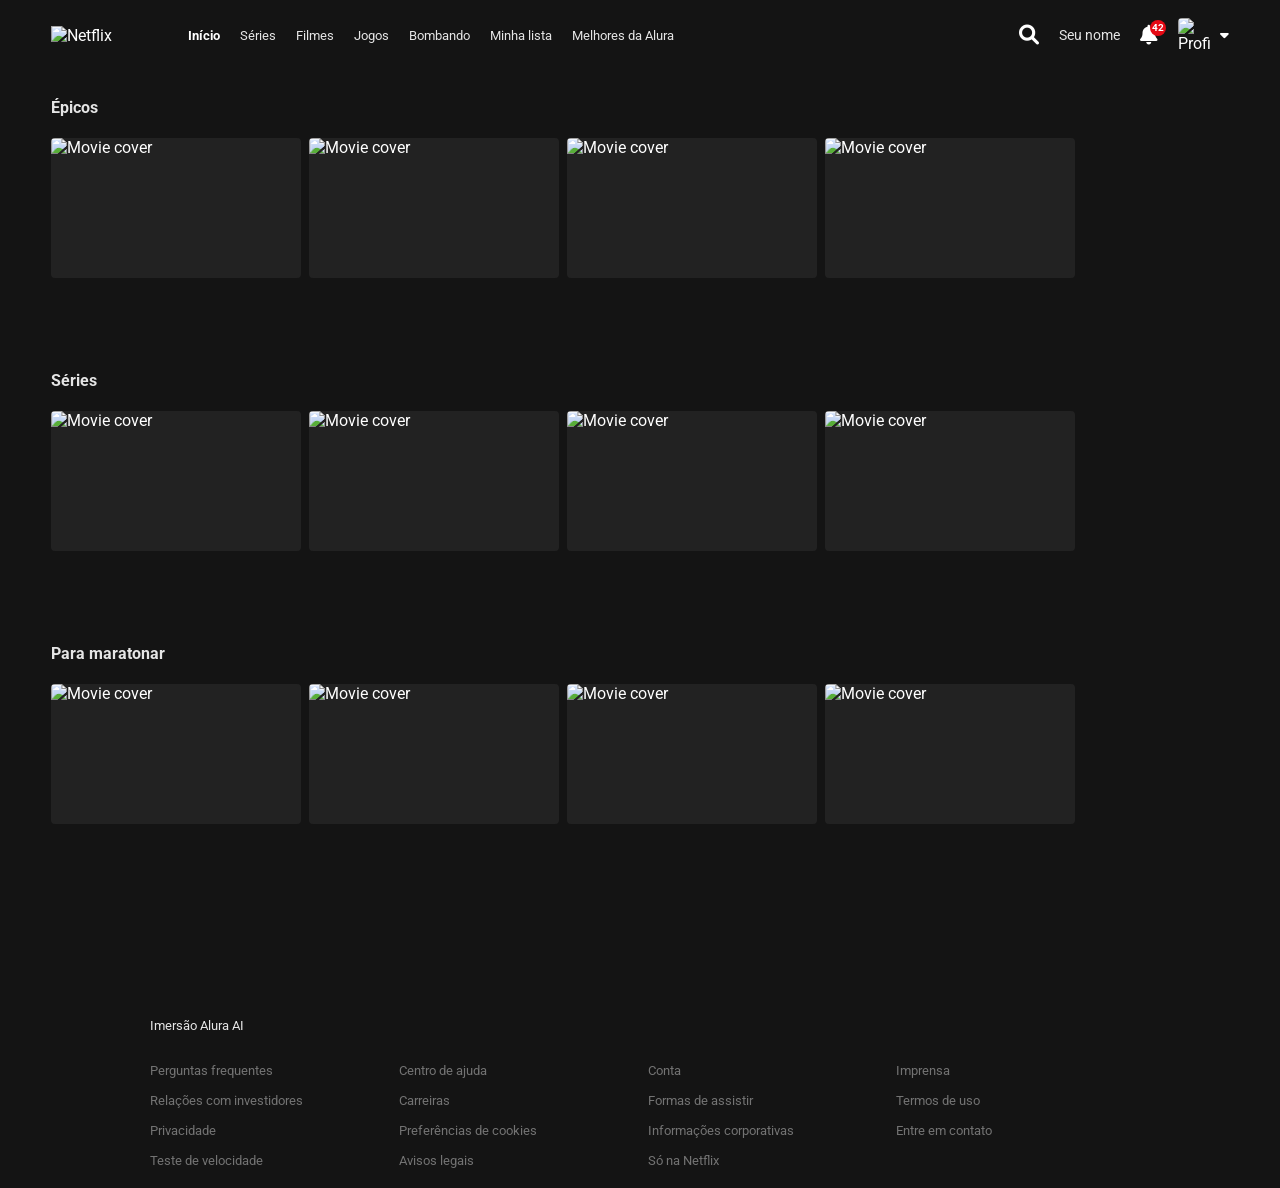
==== netflix-plataform-main/netflix-plataform-main/catalogo/catalogo.html @ cb0af241 "Primeiro commit" ====
<!DOCTYPE html>
<html lang="pt-BR">

<head>
    <meta charset="UTF-8">
    <meta name="viewport" content="width=device-width, initial-scale=1.0">
    <title>Netflix Clone</title>
    <link rel="stylesheet" href="catalogo.css">
    <link href="https://cdnjs.cloudflare.com/ajax/libs/font-awesome/6.0.0/css/all.min.css" rel="stylesheet">
    <link href="https://fonts.googleapis.com/css2?family=Roboto:wght@300;400;500;700&display=swap" rel="stylesheet">
</head>

<body>
    <!-- Navbar -->
    <header class="navbar" id="navbar">
        <div class="navbar-left">
            <img class="logo" src="https://upload.wikimedia.org/wikipedia/commons/0/08/Netflix_2015_logo.svg"
                alt="Netflix">
            <nav>
                <ul class="nav-links">
                    <li><a href="https://www.alura.com.br/" class="active">Início</a></li>
                    <li><a href="https://www.alura.com.br/">Séries</a></li>
                    <li><a href="https://www.alura.com.br/">Filmes</a></li>
                    <li><a href="https://www.alura.com.br/">Jogos</a></li>
                    <li><a href="https://www.alura.com.br/">Bombando</a></li>
                    <li><a href="https://www.alura.com.br/">Minha lista</a></li>
                    <li><a href="https://www.alura.com.br/">Melhores da Alura</a></li>
                </ul>
            </nav>
        </div>
        <div class="navbar-right">
            <i class="fas fa-search icon"></i>
            <a href="../index.html" class="kids-link" id="perfil-nome">Seu nome</a>
            <div class="nav-notification">
                <i class="fas fa-bell icon"></i>
                <span class="notification-badge">42</span>
            </div>
            <a href="../index.html" class="profile-menu" style="text-decoration: none; color: inherit;">
                <img class="profile-icon" id="perfil-img" src="https://upload.wikimedia.org/wikipedia/commons/0/0b/Netflix-avatar.png"
                    alt="Profile">
                <i class="fas fa-caret-down icon" style="font-size: 14px; margin-left: 5px;"></i>
            </a>
        </div>
    </header>

    <!-- Sliders Container -->
    <main class="sliders-container" id="main-content">
        <!-- Javascript will inject the rows here -->
    </main>

    <!-- Footer -->
    <footer>
        <div class="footer-content">
            <a href="https://www.alura.com.br/" target="_blank">
                <p>Imersão Alura AI</p>
            </a>
            <ul class="footer-links">
                <li><a href="https://www.alura.com.br/" target="_blank">Perguntas frequentes</a></li>
                <li><a href="https://www.alura.com.br/" target="_blank">Centro de ajuda</a></li>
                <li><a href="https://www.alura.com.br/" target="_blank">Conta</a></li>
                <li><a href="https://www.alura.com.br/" target="_blank">Imprensa</a></li>
                <li><a href="https://www.alura.com.br/" target="_blank">Relações com investidores</a></li>
                <li><a href="https://www.alura.com.br/" target="_blank">Carreiras</a></li>
                <li><a href="https://www.alura.com.br/" target="_blank">Formas de assistir</a></li>
                <li><a href="https://www.alura.com.br/" target="_blank">Termos de uso</a></li>
                <li><a href="https://www.alura.com.br/" target="_blank">Privacidade</a></li>
                <li><a href="https://www.alura.com.br/" target="_blank">Preferências de cookies</a></li>
                <li><a href="https://www.alura.com.br/" target="_blank">Informações corporativas</a></li>
                <li><a href="https://www.alura.com.br/" target="_blank">Entre em contato</a></li>
                <li><a href="https://www.alura.com.br/" target="_blank">Teste de velocidade</a></li>
                <li><a href="https://www.alura.com.br/" target="_blank">Avisos legais</a></li>
                <li><a href="https://www.alura.com.br/" target="_blank">Só na Netflix</a></li>
            </ul>
        </div>
    </footer>

        <script type="module" src="js/main.js"></script>
        <script>
            // Exibe o perfil ativo salvo no localStorage
            const perfil = JSON.parse(localStorage.getItem('activeProfile'));
            if (perfil) {
                const nomeEl = document.getElementById('perfil-nome');
                const imgEl = document.getElementById('perfil-img');
                if (nomeEl) nomeEl.textContent = perfil.name;
                if (imgEl) {
                    imgEl.src = perfil.img;
                    imgEl.alt = perfil.name;
                }
            }
        </script>
</body>

</html>
---- netflix-plataform-main/netflix-plataform-main/catalogo/catalogo.css ----
:root {
    --netflix-red: #E50914;
    --dark-bg: #141414;
    --text-color: #ffffff;
}

* {
    margin: 0;
    padding: 0;
    box-sizing: border-box;
}

body {
    font-family: 'Roboto', 'Helvetica Neue', Helvetica, Arial, sans-serif;
    background-color: var(--dark-bg);
    color: var(--text-color);
    overflow-x: hidden;
}

a {
    text-decoration: none;
    color: #e5e5e5;
    transition: color 0.3s;
}

a:hover {
    color: #b3b3b3;
}

/* Navbar */
.navbar {
    position: fixed;
    top: 0;
    width: 100%;
    display: flex;
    justify-content: space-between;
    align-items: center;
    padding: 0 4%;
    height: 70px;
    z-index: 1000;
    background-color: var(--dark-bg);
}

.navbar-left,
.navbar-right {
    display: flex;
    align-items: center;
    gap: 20px;
}

.logo {
    width: 92px;
    margin-right: 25px;
    cursor: pointer;
}

.nav-links {
    list-style: none;
    display: flex;
    gap: 20px;
    font-size: 13px;
}

.nav-links .active {
    font-weight: bold;
    color: white;
}

.icon {
    font-size: 20px;
    cursor: pointer;
}

.kids-link {
    font-size: 14px;
}

.nav-notification {
    position: relative;
    cursor: pointer;
}

.notification-badge {
    position: absolute;
    top: -5px;
    right: -8px;
    background-color: var(--netflix-red);
    color: white;
    font-size: 10px;
    font-weight: bold;
    border-radius: 50%;
    width: 16px;
    height: 16px;
    display: flex;
    justify-content: center;
    align-items: center;
}

.profile-menu {
    display: flex;
    align-items: center;
    gap: 5px;
    cursor: pointer;
}

.profile-icon {
    width: 32px;
    border-radius: 4px;
}

/* Sliders */
.sliders-container {
    padding: 0 4%;
    padding-top: 100px;
    /* Space for navbar */
    position: relative;
    z-index: 3;
    padding-bottom: 100px;
}

.slider-section {
    margin-bottom: 3.5vw;
}

.slider-header {
    display: flex;
    justify-content: space-between;
    align-items: flex-end;
    margin-bottom: 12px;
}

.slider-title {
    font-size: 1.25vw;
    font-weight: bold;
    color: #e5e5e5;
    line-height: 1.25vw;
}

.slider-indicators {
    display: flex;
    gap: 2px;
    margin-bottom: 4px;
}

.slider-indicators div {
    width: 12px;
    height: 2px;
    background-color: #4d4d4d;
}

.slider-indicators div.active {
    background-color: #aaa;
}

.movie-row {
    display: flex;
    gap: 8px;
    /* Small gap between movie cards */
    overflow-x: visible;
    /* Let the expanded cards paint outside this box vertically */
    padding: 10px 4% 50px 4%;
    /* Added bottom padding to hold the expanding modal */
    margin: 0 -4%;
    /* Pull edges back out so we don't double up padding from container */
    scroll-behavior: smooth;
    -ms-overflow-style: none;
    scrollbar-width: none;
}

.movie-row::-webkit-scrollbar {
    display: none;
}

.movie-card {
    min-width: 250px;
    width: 250px;
    height: 140px;
    background-color: #222;
    border-radius: 4px;
    cursor: pointer;
    transition: transform 0.3s cubic-bezier(0.25, 0.46, 0.45, 0.94) 0s, border-radius 0.3s 0s, z-index 0s 0.3s, box-shadow 0.3s 0s;
    position: relative;
    z-index: 1;
    transform-origin: center center;
    /* Default origin */
}

/* Modifiers applied by JavaScript to prevent edge clipping */
.movie-card.origin-left {
    transform-origin: left center;
}

.movie-card.origin-right {
    transform-origin: right center;
}

.movie-card:hover {
    transform: scale(1.6) translateY(-5%);
    /* Reduced vertical translation since container has more padding */
    z-index: 99;
    border-radius: 6px;
    box-shadow: 0 10px 40px rgba(0, 0, 0, 0.9);
    transition: transform 0.3s cubic-bezier(0.25, 0.46, 0.45, 0.94) 0.6s, border-radius 0.3s 0.6s, box-shadow 0.3s 0.6s, z-index 0s 0s;
}

.movie-card img {
    position: absolute;
    top: 0;
    left: 0;
    width: 100%;
    height: 100%;
    object-fit: cover;
    border-radius: 4px;
    transition: opacity 0.3s ease, border-radius 0.3s;
    z-index: 2;
}

.movie-card iframe {
    position: absolute;
    top: 0;
    left: 0;
    width: 100%;
    height: 100%;
    opacity: 0;
    border-radius: 4px;
    transition: opacity 0.3s ease, border-radius 0.3s;
    pointer-events: none;
    z-index: 1;
}

.movie-card iframe.playing {
    opacity: 1;
    z-index: 3;
    border-radius: 6px 6px 0 0;
}

.movie-card:hover img {
    border-radius: 6px 6px 0 0;
    transition: border-radius 0s 0.6s;
}

.movie-card img.playing-video {
    opacity: 0;
}

/* Card Details Modal */
.card-details {
    position: absolute;
    top: 100%;
    left: 0;
    width: 100%;
    background-color: #181818;
    border-bottom-left-radius: 6px;
    border-bottom-right-radius: 6px;
    padding: 18px 16px;
    opacity: 0;
    visibility: hidden;
    transition: opacity 0.3s 0s, visibility 0.3s 0s;
    box-shadow: 0 15px 30px rgba(0, 0, 0, 0.9);
    display: flex;
    flex-direction: column;
    gap: 12px;
    z-index: 2;
    cursor: default;
}

.movie-card:hover .card-details {
    opacity: 1;
    visibility: visible;
    transition: opacity 0.2s 0.6s, visibility 0s 0.6s;
}

.details-buttons {
    display: flex;
    justify-content: space-between;
    align-items: center;
}

.left-buttons,
.right-buttons {
    display: flex;
    gap: 8px;
}

.btn-icon {
    width: 32px;
    height: 32px;
    border-radius: 50%;
    background-color: #2b2b2b;
    border: 1px solid rgba(255, 255, 255, 0.5);
    color: white;
    display: flex;
    justify-content: center;
    align-items: center;
    cursor: pointer;
    font-size: 14px;
    transition: border-color 0.2s, background-color 0.2s;
}

.btn-icon:hover {
    border-color: white;
    background-color: rgba(255, 255, 255, 0.2);
}

.btn-play-icon {
    background-color: white;
    color: black;
    border: none;
}

.btn-play-icon:hover {
    background-color: #e6e6e6;
}

.btn-play-icon i {
    margin-left: 2px;
}

.details-info {
    display: flex;
    align-items: center;
    gap: 8px;
    font-size: 11px;
    font-weight: bold;
}

.match-score {
    color: #46d369;
}

.age-badge {
    background-color: transparent;
    border: 1px solid rgba(255, 255, 255, 0.4);
    color: white;
    padding: 1px 3px;
    border-radius: 2px;
    font-family: Arial, sans-serif;
}

.age-badge.red-accent {
    background-color: #d32f2f;
    border: none;
    font-weight: bold;
}

.resolution {
    border: 1px solid rgba(255, 255, 255, 0.4);
    padding: 1px 3px;
    border-radius: 2px;
    color: rgba(255, 255, 255, 0.9);
}

.duration {
    color: rgba(255, 255, 255, 0.9);
}

.details-tags {
    display: flex;
    gap: 6px;
    font-size: 11px;
    color: rgba(255, 255, 255, 0.9);
    margin-top: 4px;
}

.details-tags span:not(:last-child)::after {
    content: "•";
    color: #666;
    margin-left: 6px;
}

/* Badges */
.badge-top10 {
    position: absolute;
    top: 0;
    right: 0;
    width: 22px;
    height: 28px;
    background-color: var(--netflix-red);
    color: white;
    display: flex;
    flex-direction: column;
    justify-content: center;
    align-items: center;
    font-weight: bold;
    z-index: 4;
    border-bottom-left-radius: 2px;
    box-shadow: -2px 2px 4px rgba(0, 0, 0, 0.5);
    font-family: 'Helvetica Neue', Helvetica, Arial, sans-serif;
}

.badge-top10 span.top {
    font-size: 7px;
    letter-spacing: 0.5px;
    line-height: 8px;
}

.badge-top10 span.number {
    font-size: 13px;
    line-height: 13px;
}

.badge-bottom {
    position: absolute;
    bottom: 8px;
    left: 50%;
    transform: translateX(-50%);
    padding: 2px 4px;
    font-size: 10px;
    font-weight: bold;
    border-radius: 2px;
    z-index: 4;
    white-space: nowrap;
    text-transform: uppercase;
}

.movie-card.has-progress .badge-bottom {
    bottom: 12px;
}

.badge-bottom.red {
    background-color: var(--netflix-red);
    color: white;
}

.badge-bottom.white {
    background-color: white;
    color: black;
}

/* Progress bar */
.progress-bar-container {
    position: absolute;
    bottom: 0;
    left: 0;
    width: 100%;
    height: 4px;
    background-color: rgba(100, 100, 100, 0.7);
    z-index: 5;
    border-bottom-left-radius: 4px;
    border-bottom-right-radius: 4px;
}

.progress-value {
    height: 100%;
    background-color: var(--netflix-red);
    border-bottom-left-radius: 4px;
}

/* Mobile adjustments */
@media (max-width: 768px) {
    .nav-links {
        display: none;
    }

    .movie-card {
        min-width: 200px;
        width: 200px;
        height: 112px;
    }

    .slider-title {
        font-size: 4vw;
        line-height: 4.5vw;
    }
}

/* Footer */
footer {
    padding: 0 4%;
    color: #737373;
    font-size: 13px;
    margin-bottom: 20px;
}

.footer-content {
    max-width: 980px;
    margin: 0 auto;
}

.footer-content p {
    margin-bottom: 30px;
}

.footer-links {
    list-style: none;
    display: grid;
    grid-template-columns: repeat(4, 1fr);
    grid-gap: 15px;
}

.footer-links a {
    color: #737373;
}

.footer-links a:hover {
    text-decoration: underline;
}

@media (max-width: 768px) {
    .footer-links {
        grid-template-columns: repeat(2, 1fr);
    }
}
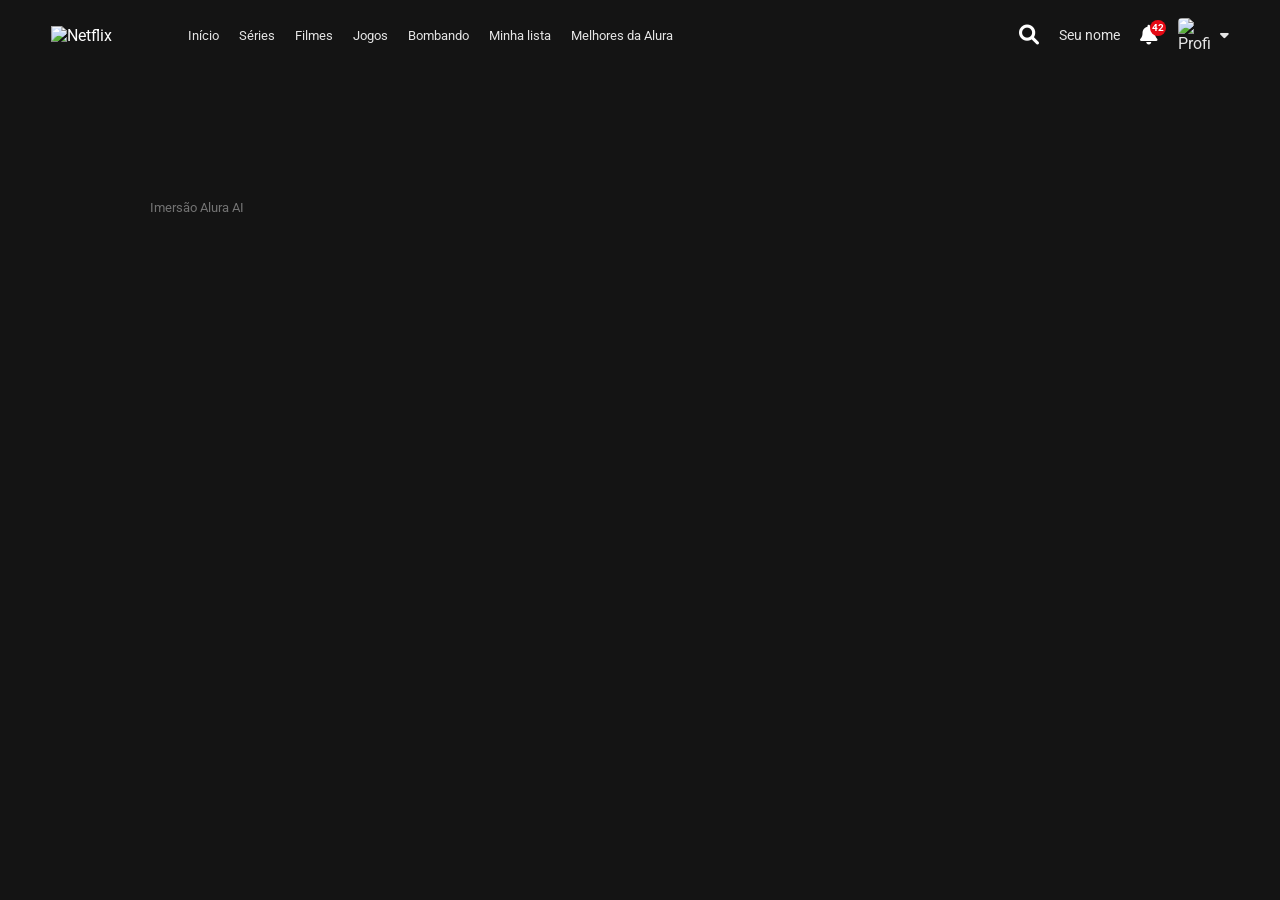
==== commit a02a7c2f: "correções" ====
--- a/netflix-plataform-main/netflix-plataform-main/catalogo/catalogo.html
+++ b/netflix-plataform-main/netflix-plataform-main/catalogo/catalogo.html
@@ -11,83 +11,58 @@
 </head>
 
 <body>
-    <!-- Navbar -->
     <header class="navbar" id="navbar">
         <div class="navbar-left">
-            <img class="logo" src="https://upload.wikimedia.org/wikipedia/commons/0/08/Netflix_2015_logo.svg"
-                alt="Netflix">
+            <img class="logo" src="https://upload.wikimedia.org/wikipedia/commons/0/08/Netflix_2015_logo.svg" alt="Netflix">
             <nav>
                 <ul class="nav-links">
-                    <li><a href="https://www.alura.com.br/" class="active">Início</a></li>
-                    <li><a href="https://www.alura.com.br/">Séries</a></li>
-                    <li><a href="https://www.alura.com.br/">Filmes</a></li>
-                    <li><a href="https://www.alura.com.br/">Jogos</a></li>
-                    <li><a href="https://www.alura.com.br/">Bombando</a></li>
-                    <li><a href="https://www.alura.com.br/">Minha lista</a></li>
-                    <li><a href="https://www.alura.com.br/">Melhores da Alura</a></li>
+                    <li><a href="#">Início</a></li>
+                    <li><a href="#">Séries</a></li>
+                    <li><a href="#">Filmes</a></li>
+                    <li><a href="#">Jogos</a></li>
+                    <li><a href="#">Bombando</a></li>
+                    <li><a href="#">Minha lista</a></li>
+                    <li><a href="#">Melhores da Alura</a></li>
                 </ul>
             </nav>
         </div>
+
         <div class="navbar-right">
             <i class="fas fa-search icon"></i>
-            <a href="../index.html" class="kids-link" id="perfil-nome">Seu nome</a>
+            <a href="../../../index.html" class="kids-link" id="perfil-nome">Seu nome</a>
             <div class="nav-notification">
                 <i class="fas fa-bell icon"></i>
                 <span class="notification-badge">42</span>
             </div>
-            <a href="../index.html" class="profile-menu" style="text-decoration: none; color: inherit;">
-                <img class="profile-icon" id="perfil-img" src="https://upload.wikimedia.org/wikipedia/commons/0/0b/Netflix-avatar.png"
-                    alt="Profile">
+            <a href="../../../index.html" class="profile-menu">
+                <img class="profile-icon" id="perfil-img" src="https://upload.wikimedia.org/wikipedia/commons/0/0b/Netflix-avatar.png" alt="Profile">
                 <i class="fas fa-caret-down icon" style="font-size: 14px; margin-left: 5px;"></i>
             </a>
         </div>
     </header>
 
-    <!-- Sliders Container -->
-    <main class="sliders-container" id="main-content">
-        <!-- Javascript will inject the rows here -->
-    </main>
+    <main class="sliders-container" id="main-content"></main>
 
-    <!-- Footer -->
     <footer>
         <div class="footer-content">
-            <a href="https://www.alura.com.br/" target="_blank">
-                <p>Imersão Alura AI</p>
-            </a>
-            <ul class="footer-links">
-                <li><a href="https://www.alura.com.br/" target="_blank">Perguntas frequentes</a></li>
-                <li><a href="https://www.alura.com.br/" target="_blank">Centro de ajuda</a></li>
-                <li><a href="https://www.alura.com.br/" target="_blank">Conta</a></li>
-                <li><a href="https://www.alura.com.br/" target="_blank">Imprensa</a></li>
-                <li><a href="https://www.alura.com.br/" target="_blank">Relações com investidores</a></li>
-                <li><a href="https://www.alura.com.br/" target="_blank">Carreiras</a></li>
-                <li><a href="https://www.alura.com.br/" target="_blank">Formas de assistir</a></li>
-                <li><a href="https://www.alura.com.br/" target="_blank">Termos de uso</a></li>
-                <li><a href="https://www.alura.com.br/" target="_blank">Privacidade</a></li>
-                <li><a href="https://www.alura.com.br/" target="_blank">Preferências de cookies</a></li>
-                <li><a href="https://www.alura.com.br/" target="_blank">Informações corporativas</a></li>
-                <li><a href="https://www.alura.com.br/" target="_blank">Entre em contato</a></li>
-                <li><a href="https://www.alura.com.br/" target="_blank">Teste de velocidade</a></li>
-                <li><a href="https://www.alura.com.br/" target="_blank">Avisos legais</a></li>
-                <li><a href="https://www.alura.com.br/" target="_blank">Só na Netflix</a></li>
-            </ul>
+            <p>Imersão Alura AI</p>
         </div>
     </footer>
 
-        <script type="module" src="js/main.js"></script>
-        <script>
-            // Exibe o perfil ativo salvo no localStorage
-            const perfil = JSON.parse(localStorage.getItem('activeProfile'));
-            if (perfil) {
-                const nomeEl = document.getElementById('perfil-nome');
-                const imgEl = document.getElementById('perfil-img');
-                if (nomeEl) nomeEl.textContent = perfil.name;
-                if (imgEl) {
-                    imgEl.src = perfil.img;
-                    imgEl.alt = perfil.name;
-                }
+    <script type="module" src="../js/main.js"></script>
+
+    <script>
+        const perfil = JSON.parse(localStorage.getItem('activeProfile'));
+        if (perfil) {
+            const nomeEl = document.getElementById('perfil-nome');
+            const imgEl = document.getElementById('perfil-img');
+            if (nomeEl) nomeEl.textContent = perfil.name;
+            if (imgEl) {
+                imgEl.src = perfil.img;
+                imgEl.alt = perfil.name;
             }
-        </script>
+        }
+    </script>
 </body>
 
 </html>
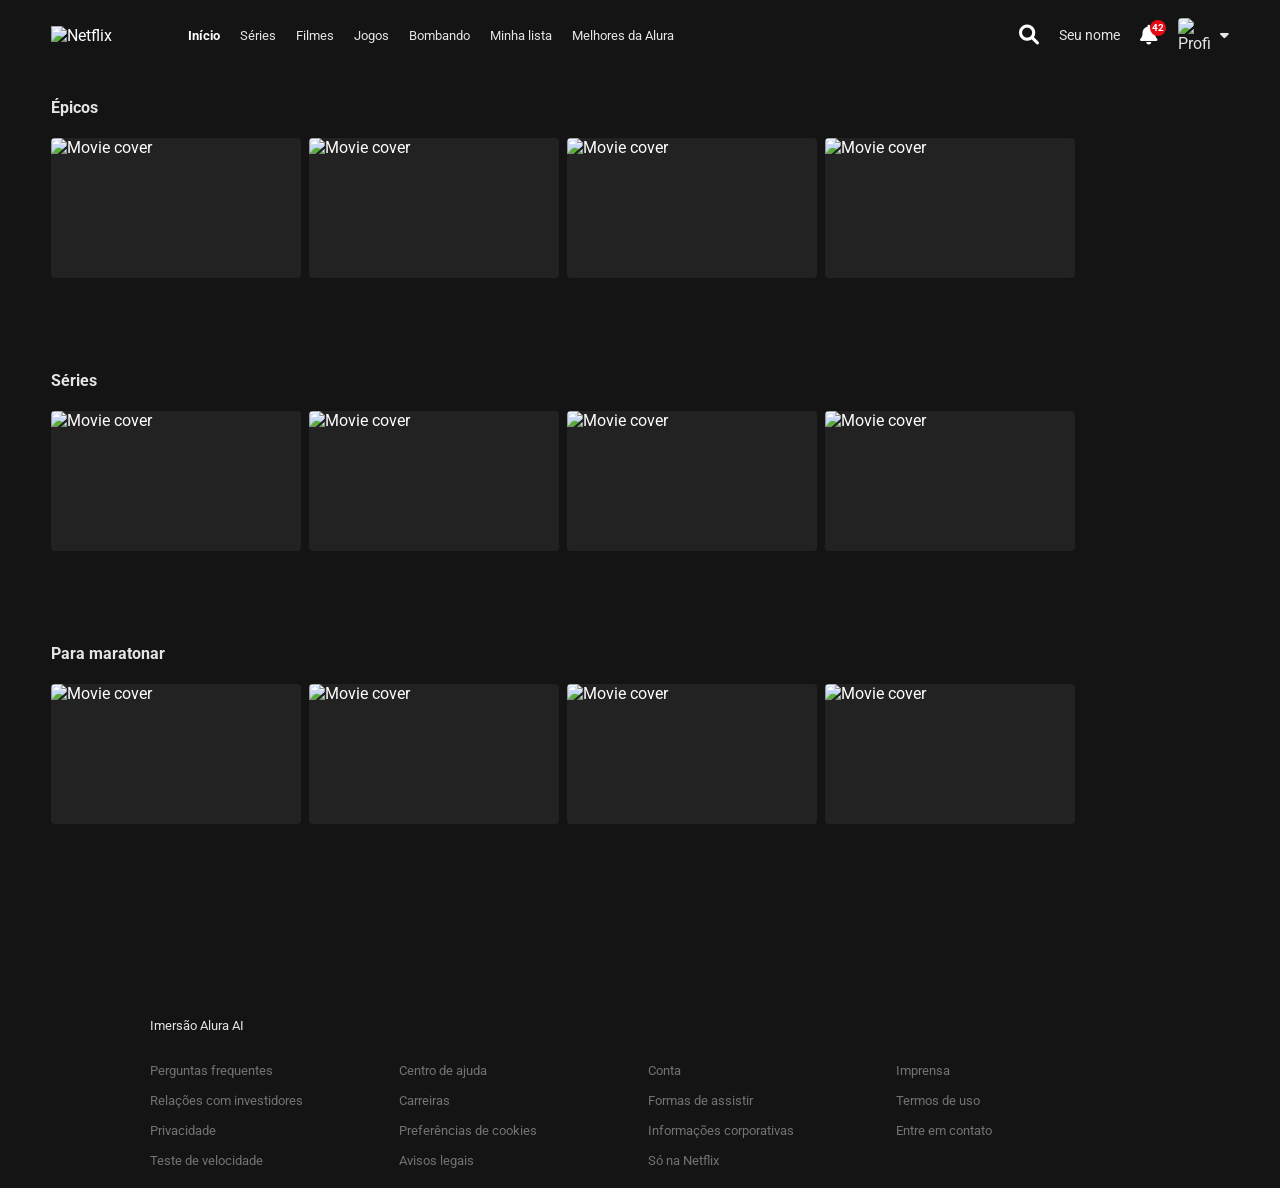
==== commit 80508d2e: "atualização" ====
--- a/netflix-plataform-main/netflix-plataform-main/catalogo/catalogo.html
+++ b/netflix-plataform-main/netflix-plataform-main/catalogo/catalogo.html
@@ -13,16 +13,17 @@
 <body>
     <header class="navbar" id="navbar">
         <div class="navbar-left">
-            <img class="logo" src="https://upload.wikimedia.org/wikipedia/commons/0/08/Netflix_2015_logo.svg" alt="Netflix">
+            <img class="logo" src="https://upload.wikimedia.org/wikipedia/commons/0/08/Netflix_2015_logo.svg"
+                alt="Netflix">
             <nav>
                 <ul class="nav-links">
-                    <li><a href="#">Início</a></li>
-                    <li><a href="#">Séries</a></li>
-                    <li><a href="#">Filmes</a></li>
-                    <li><a href="#">Jogos</a></li>
-                    <li><a href="#">Bombando</a></li>
-                    <li><a href="#">Minha lista</a></li>
-                    <li><a href="#">Melhores da Alura</a></li>
+                    <li><a href="https://www.alura.com.br/" class="active">Início</a></li>
+                    <li><a href="https://www.alura.com.br/">Séries</a></li>
+                    <li><a href="https://www.alura.com.br/">Filmes</a></li>
+                    <li><a href="https://www.alura.com.br/">Jogos</a></li>
+                    <li><a href="https://www.alura.com.br/">Bombando</a></li>
+                    <li><a href="https://www.alura.com.br/">Minha lista</a></li>
+                    <li><a href="https://www.alura.com.br/">Melhores da Alura</a></li>
                 </ul>
             </nav>
         </div>
@@ -35,7 +36,8 @@
                 <span class="notification-badge">42</span>
             </div>
             <a href="../../../index.html" class="profile-menu">
-                <img class="profile-icon" id="perfil-img" src="https://upload.wikimedia.org/wikipedia/commons/0/0b/Netflix-avatar.png" alt="Profile">
+                <img class="profile-icon" id="perfil-img"
+                    src="https://upload.wikimedia.org/wikipedia/commons/0/0b/Netflix-avatar.png" alt="Profile">
                 <i class="fas fa-caret-down icon" style="font-size: 14px; margin-left: 5px;"></i>
             </a>
         </div>
@@ -45,11 +47,30 @@
 
     <footer>
         <div class="footer-content">
-            <p>Imersão Alura AI</p>
+            <a href="https://www.alura.com.br/" target="_blank">
+                <p>Imersão Alura AI</p>
+            </a>
+            <ul class="footer-links">
+                <li><a href="https://www.alura.com.br/" target="_blank">Perguntas frequentes</a></li>
+                <li><a href="https://www.alura.com.br/" target="_blank">Centro de ajuda</a></li>
+                <li><a href="https://www.alura.com.br/" target="_blank">Conta</a></li>
+                <li><a href="https://www.alura.com.br/" target="_blank">Imprensa</a></li>
+                <li><a href="https://www.alura.com.br/" target="_blank">Relações com investidores</a></li>
+                <li><a href="https://www.alura.com.br/" target="_blank">Carreiras</a></li>
+                <li><a href="https://www.alura.com.br/" target="_blank">Formas de assistir</a></li>
+                <li><a href="https://www.alura.com.br/" target="_blank">Termos de uso</a></li>
+                <li><a href="https://www.alura.com.br/" target="_blank">Privacidade</a></li>
+                <li><a href="https://www.alura.com.br/" target="_blank">Preferências de cookies</a></li>
+                <li><a href="https://www.alura.com.br/" target="_blank">Informações corporativas</a></li>
+                <li><a href="https://www.alura.com.br/" target="_blank">Entre em contato</a></li>
+                <li><a href="https://www.alura.com.br/" target="_blank">Teste de velocidade</a></li>
+                <li><a href="https://www.alura.com.br/" target="_blank">Avisos legais</a></li>
+                <li><a href="https://www.alura.com.br/" target="_blank">Só na Netflix</a></li>
+            </ul>
         </div>
     </footer>
 
-    <script type="module" src="../js/main.js"></script>
+    <script type="module" src="js/main.js"></script>
 
     <script>
         const perfil = JSON.parse(localStorage.getItem('activeProfile'));
